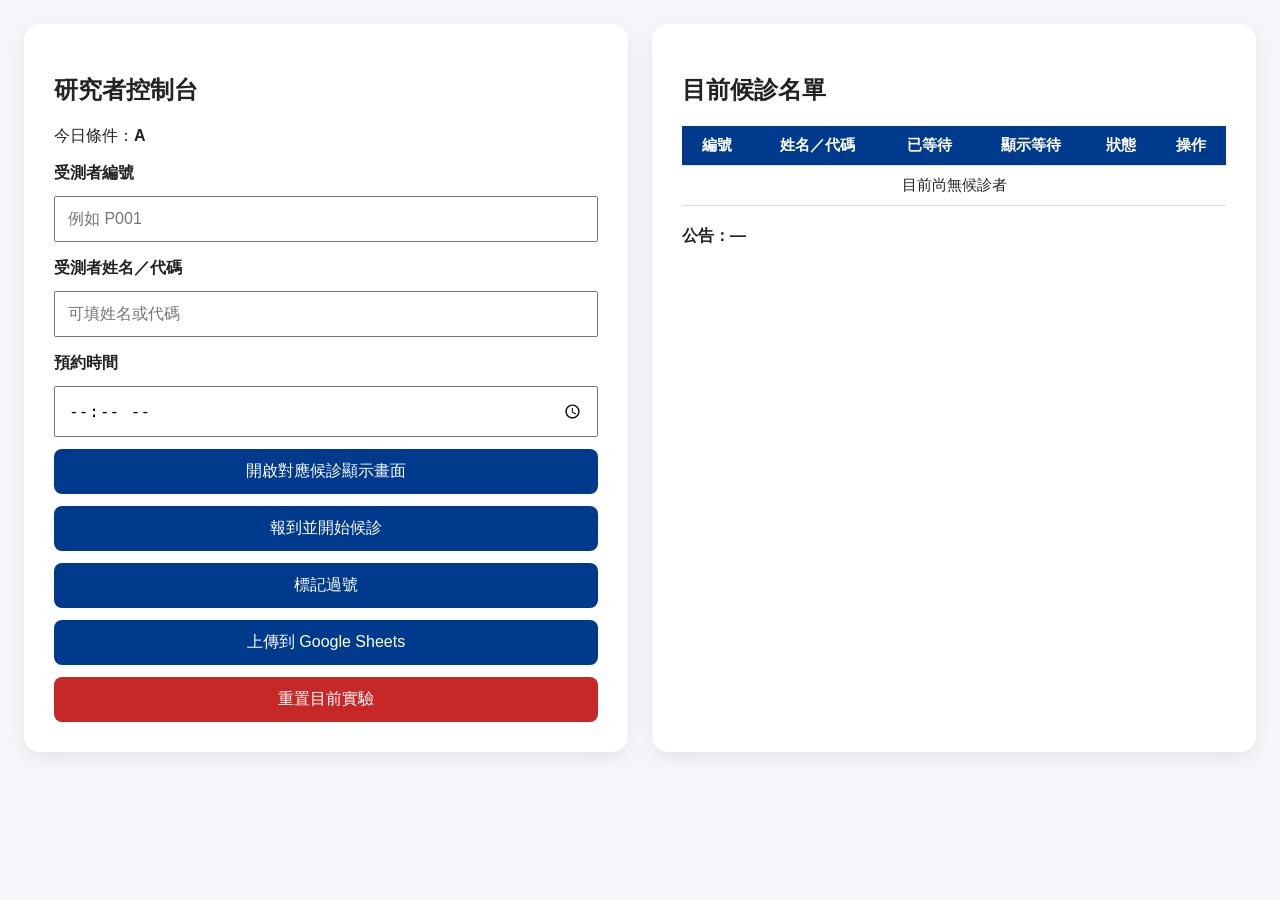
==== admin.html @ 97da01be "Add files via upload" ====
<!DOCTYPE html>
<html lang="zh-Hant">
<head>
  <meta charset="UTF-8" />
  <title>研究者控制台</title>
  <link rel="stylesheet" href="style.css" />
</head>
<body>
  <div class="admin-layout">
    <section class="panel">
      <h1>研究者控制台</h1>
      <p>今日條件：<strong id="currentCondition"></strong></p>

      <label>受測者編號</label>
      <input id="participantId" placeholder="例如 P001" />

      <label>受測者姓名／代碼</label>
      <input id="participantName" placeholder="可填姓名或代碼" />

      <label>預約時間</label>
      <input id="appointmentTime" type="time" />

      <button onclick="openDisplay()">開啟對應候診顯示畫面</button>
<button onclick="checkInParticipant()">報到並開始候診</button>
<button onclick="markMissed()">標記過號</button>
<button onclick="uploadRecordsToGoogleSheet()">上傳到 Google Sheets</button>
<button onclick="resetExperiment()" class="danger">重置目前實驗</button>
    </section>

    <section class="panel">
<h2>目前候診名單</h2>

<table class="queue-table">
  <thead>
    <tr>
      <th>編號</th>
      <th>姓名／代碼</th>
      <th>已等待</th>
      <th>顯示等待</th>
      <th>狀態</th><th>操作</th>
    </tr>
  </thead>
  <tbody id="queueTableBody">
    <tr>
      <td colspan="6">目前尚無候診者</td>
    </tr>
  </tbody>
</table>

<p class="announcement-admin">
  公告：<span id="currentAnnouncement">—</span>
</p>
    </section>
  </div>

  <script src="script.js"></script>
</body>
</html>
---- style.css ----
body {
  font-family: "Microsoft JhengHei", sans-serif;
  margin: 0;
  background: #f5f7fb;
  color: #222;
}

.setup-page {
  display: flex;
  justify-content: center;
  align-items: center;
  height: 100vh;
}

.setup-card,
.panel {
  background: white;
  padding: 30px;
  border-radius: 16px;
  box-shadow: 0 6px 20px rgba(0,0,0,0.08);
}

.setup-card {
  width: 420px;
  text-align: center;
}

.setup-card h1 {
  margin-top: 0;
  color: #003a8c;
}

select,
input,
button {
  width: 100%;
  padding: 12px;
  margin-top: 12px;
  box-sizing: border-box;
  font-size: 16px;
}

button {
  background: #003a8c;
  color: white;
  border: none;
  border-radius: 8px;
  cursor: pointer;
}

button:hover {
  background: #0050b3;
}

button.danger {
  background: #c62828;
}

button.danger:hover {
  background: #a61d24;
}

.admin-layout {
  display: grid;
  grid-template-columns: 1fr 1fr;
  gap: 24px;
  padding: 24px;
}

label {
  display: block;
  margin-top: 16px;
  font-weight: bold;
}

.display-page {
  background: #eef3fb;
}

.hospital-header {
  background: #003a8c;
  color: white;
  padding: 20px 30px;
  display: flex;
  justify-content: space-between;
  align-items: center;
}

.hospital-header h1 {
  margin: 0;
}

.room-label {
  font-size: 24px;
  font-weight: bold;
}

.waiting-screen {
  display: grid;
  grid-template-columns: 1fr 1fr;
  gap: 24px;
  padding: 24px;
}

.number-card,
.info-card {
  background: white;
  border-radius: 16px;
  padding: 30px;
  box-shadow: 0 6px 20px rgba(0,0,0,0.08);
}

.big-number {
  font-size: 140px;
  font-weight: bold;
  color: #ff6a00;
  text-align: center;
  margin: 20px 0;
}

.announcement-box {
  margin-top: 24px;
  padding: 20px;
  background: #fff8e1;
  border-left: 6px solid #ffb300;
  border-radius: 8px;
}

.progress-container {
  background: #e0e0e0;
  border-radius: 999px;
  overflow: hidden;
  height: 30px;
  margin-top: 12px;
}

.progress-bar {
  height: 100%;
  width: 0%;
  background: #4caf50;
  transition: width 0.5s;
}

.estimate-text {
  font-size: 36px;
  font-weight: bold;
  color: #ff6a00;
  margin-top: 10px;
}

@media (max-width: 900px) {
  .admin-layout,
  .waiting-screen {
    grid-template-columns: 1fr;
  }

  .big-number {
    font-size: 80px;
  }
}
.queue-table {
  width: 100%;
  border-collapse: collapse;
  margin-top: 16px;
  font-size: 15px;
}

.queue-table th,
.queue-table td {
  border-bottom: 1px solid #ddd;
  padding: 10px;
  text-align: center;
}

.queue-table th {
  background: #003a8c;
  color: white;
}

.queue-table tr:nth-child(even) {
  background: #f3f6fb;
}

.announcement-admin {
  margin-top: 20px;
  font-weight: bold;
}
/* ===== 臺大醫院風格候診顯示畫面 ===== */

.hospital-display-page {
  margin: 0;
  background: #111;
  font-family: "Microsoft JhengHei", sans-serif;
}

.hospital-screen {
  width: 100vw;
  min-height: 100vh;
  background: #f3f5f8;
  color: #1f2a37;
  display: grid;
  grid-template-rows: auto auto auto auto 1fr auto;
}

/* 頂部 */
.ntuh-top {
  background: #1f4f8f;
  color: white;
  display: grid;
  grid-template-columns: 180px 1fr;
  align-items: center;
  padding: 18px 28px;
}

.school-logo {
  font-size: 28px;
  font-weight: 800;
  letter-spacing: 1px;
}

.department-title {
  text-align: center;
}

.main-title {
  font-size: 38px;
  font-weight: 800;
}

.sub-title {
  font-size: 18px;
  opacity: 0.9;
  margin-top: 4px;
}

/* 醫師資訊 */
.doctor-bar {
  background: #e9eef6;
  display: grid;
  grid-template-columns: 260px 1fr 360px;
  align-items: center;
  padding: 18px 28px;
  border-bottom: 4px solid #d5dce8;
}

.doctor-left {
  display: flex;
  align-items: center;
  gap: 14px;
}

.icon-box {
  width: 56px;
  height: 56px;
  background: white;
  border-radius: 12px;
  display: grid;
  place-items: center;
  font-size: 30px;
}

.label-cn {
  font-size: 24px;
  font-weight: 700;
}

.label-en {
  font-size: 14px;
  color: #6b7280;
}

.doctor-name {
  text-align: center;
}

.doctor-cn {
  font-size: 42px;
  font-weight: 900;
  color: #173f73;
}

.doctor-en {
  font-size: 18px;
  color: #4b5563;
}

.nurse-box {
  text-align: right;
  font-size: 18px;
  line-height: 1.6;
  color: #374151;
}

/* 號碼區 */
.number-area {
  display: grid;
  grid-template-columns: 2fr 1fr;
  gap: 22px;
  padding: 24px 28px 12px;
}

.now-box,
.next-box {
  background: white;
  border-radius: 18px;
  border: 3px solid #dde3ee;
  box-shadow: 0 8px 18px rgba(0, 0, 0, 0.08);
  padding: 22px;
}

.section-title {
  font-size: 26px;
  font-weight: 800;
}

.orange {
  color: #f37021;
}

.ntuh-big-number {
  font-size: 120px;
  font-weight: 900;
  color: #f37021;
  text-align: center;
  line-height: 1.05;
}

.patient-name {
  font-size: 26px;
  text-align: center;
  color: #374151;
  font-weight: 700;
}

.ntuh-next-number {
  font-size: 82px;
  font-weight: 900;
  color: #f37021;
  text-align: center;
  line-height: 1.4;
}

/* 條件資訊區 */
.condition-display-area {
  padding: 0 28px 12px;
}

.display-progress-box,
.display-estimate-box {
  background: #ffffff;
  border-radius: 16px;
  border: 3px solid #dbe3ef;
  padding: 18px 24px;
  display: grid;
  grid-template-columns: 240px 1fr 120px;
  align-items: center;
  gap: 18px;
}

.display-estimate-box {
  grid-template-columns: 240px 1fr;
}

.display-progress-title,
.display-estimate-title {
  font-size: 28px;
  font-weight: 900;
  color: #173f73;
}

.progress-container {
  height: 34px;
  background: #d8dee9;
  border-radius: 999px;
  overflow: hidden;
}

.progress-bar {
  height: 100%;
  background: #f37021;
  border-radius: 999px;
}

.display-progress-percent {
  font-size: 28px;
  font-weight: 900;
  color: #f37021;
  text-align: right;
}

.estimate-text {
  font-size: 42px;
  font-weight: 900;
  color: #f37021;
}

/* 掛號名單 */
.registered-list {
  margin: 0 28px 12px;
  background: white;
  border-radius: 18px;
  border: 3px solid #dbe3ef;
  overflow: hidden;
  box-shadow: 0 8px 18px rgba(0, 0, 0, 0.08);
}

.list-title {
  background: #1f4f8f;
  color: white;
  font-size: 28px;
  font-weight: 900;
  padding: 14px 22px;
}

.ntuh-patient-table {
  width: 100%;
  border-collapse: collapse;
  font-size: 24px;
}

.ntuh-patient-table th {
  background: #e9eef6;
  color: #173f73;
  padding: 14px;
  font-weight: 900;
  border-bottom: 2px solid #d5dce8;
}

.ntuh-patient-table td {
  padding: 14px;
  text-align: center;
  border-bottom: 1px solid #e5e7eb;
  font-weight: 700;
}

.ntuh-patient-table tr:nth-child(even) {
  background: #f8fafc;
}

.seen-row {
  color: #9ca3af;
  background: #f1f5f9 !important;
}

/* 公告 */
.announcement-area {
  background: #fff4d6;
  border-top: 5px solid #f5a400;
  display: grid;
  grid-template-columns: 180px 1fr;
  align-items: center;
  padding: 18px 28px;
}

.announcement-title {
  font-size: 28px;
  font-weight: 900;
  color: #9a5b00;
}

.announcement-text {
  font-size: 30px;
  font-weight: 800;
  color: #5f3700;
}

/* 公共螢幕適配 */
@media (max-width: 900px) {
  .doctor-bar,
  .number-area,
  .display-progress-box,
  .display-estimate-box {
    grid-template-columns: 1fr;
  }

  .nurse-box {
    text-align: center;
  }

  .ntuh-big-number {
    font-size: 82px;
  }

  .ntuh-next-number {
    font-size: 60px;
  }
}
.soon-status {
  color: #f37021;
  font-weight: 900;
}
.current-name-large,
.next-name-large {
  font-size: 96px;
  font-weight: 900;
  color: #f37021;
  text-align: center;
  margin-top: 20px;
}

.current-id-small,
.next-id-small {
  font-size: 34px;
  color: #1f2a37;
  text-align: center;
  font-weight: 700;
  margin-top: 8px;
}

.next-name-large {
  font-size: 72px;
}
.mini-progress-container {
  width: 100%;
  height: 18px;
  background: #d7dce5;
  border-radius: 999px;
  overflow: hidden;
}

.mini-progress-bar {
  height: 100%;
  background: #f37021;
  border-radius: 999px;
}

.mini-progress-text {
  margin-top: 6px;
  font-size: 18px;
  font-weight: 700;
  color: #f37021;
}
.announcement-inline {
  margin: 24px 0;
  padding: 24px;
  background: #ffffff;
  border-radius: 20px;
  border: 3px solid #d7dce5;
}

.announcement-inline-title {
  font-size: 28px;
  font-weight: 800;
  color: #0d47a1;
  margin-bottom: 12px;
}

.announcement-inline-text {
  font-size: 24px;
  color: #333;
  line-height: 1.6;
}
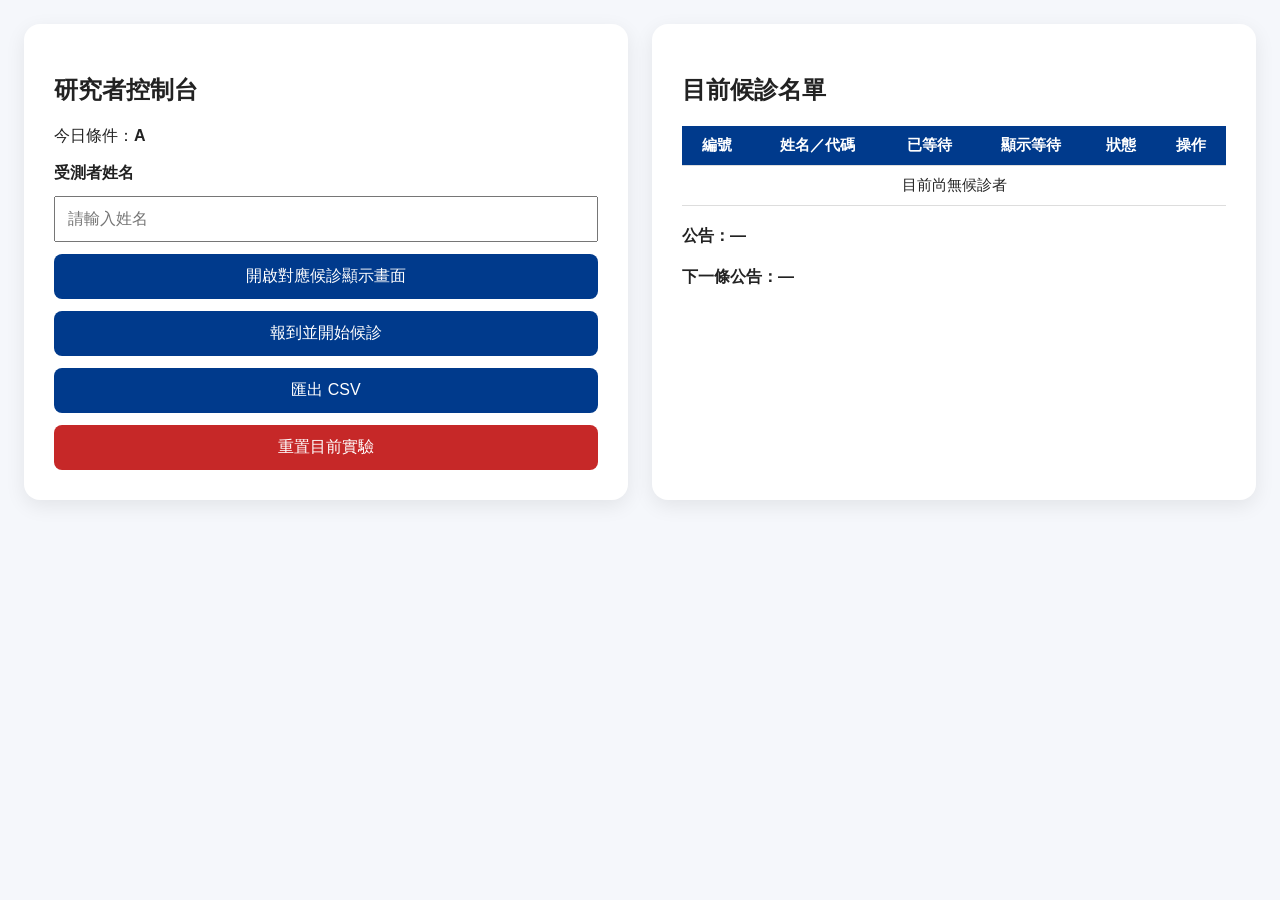
==== commit 70c4a3e7: "Add files via upload" ====
--- a/admin.html
+++ b/admin.html
@@ -11,44 +11,44 @@
       <h1>研究者控制台</h1>
       <p>今日條件：<strong id="currentCondition"></strong></p>
 
-      <label>受測者編號</label>
-      <input id="participantId" placeholder="例如 P001" />
-
-      <label>受測者姓名／代碼</label>
-      <input id="participantName" placeholder="可填姓名或代碼" />
-
-      <label>預約時間</label>
-      <input id="appointmentTime" type="time" />
+      <label>受測者姓名</label>
+      <input id="participantName" placeholder="請輸入姓名" />
 
       <button onclick="openDisplay()">開啟對應候診顯示畫面</button>
-<button onclick="checkInParticipant()">報到並開始候診</button>
-<button onclick="markMissed()">標記過號</button>
-<button onclick="uploadRecordsToGoogleSheet()">上傳到 Google Sheets</button>
-<button onclick="resetExperiment()" class="danger">重置目前實驗</button>
+      <button onclick="checkInParticipant()">報到並開始候診</button>
+      <button onclick="exportCSV()">
+  匯出 CSV
+</button>
+      <button onclick="resetExperiment()" class="danger">重置目前實驗</button>
     </section>
 
     <section class="panel">
-<h2>目前候診名單</h2>
+      <h2>目前候診名單</h2>
 
-<table class="queue-table">
-  <thead>
-    <tr>
-      <th>編號</th>
-      <th>姓名／代碼</th>
-      <th>已等待</th>
-      <th>顯示等待</th>
-      <th>狀態</th><th>操作</th>
-    </tr>
-  </thead>
-  <tbody id="queueTableBody">
-    <tr>
-      <td colspan="6">目前尚無候診者</td>
-    </tr>
-  </tbody>
-</table>
+      <table class="queue-table">
+        <thead>
+          <tr>
+            <th>編號</th>
+            <th>姓名／代碼</th>
+            <th>已等待</th>
+            <th>顯示等待</th>
+            <th>狀態</th>
+            <th>操作</th>
+          </tr>
+        </thead>
+        <tbody id="queueTableBody">
+          <tr>
+            <td colspan="6">目前尚無候診者</td>
+          </tr>
+        </tbody>
+      </table>
+
+      <p class="announcement-admin">
+  公告：<span id="currentAnnouncement">—</span>
+</p>
 
 <p class="announcement-admin">
-  公告：<span id="currentAnnouncement">—</span>
+  下一條公告：<span id="nextAnnouncement">—</span>
 </p>
     </section>
   </div>
--- a/style.css
+++ b/style.css
@@ -549,4 +549,74 @@
   font-size: 24px;
   color: #333;
   line-height: 1.6;
+}
+.admin-alert-modal {
+  position: fixed;
+  inset: 0;
+  background: rgba(0, 0, 0, 0.55);
+  display: grid;
+  place-items: center;
+  z-index: 99999;
+}
+
+.admin-alert-box {
+  background: white;
+  border-radius: 24px;
+  padding: 48px 64px;
+  text-align: center;
+  box-shadow: 0 20px 60px rgba(0,0,0,0.35);
+  border: 6px solid #f37021;
+}
+
+.admin-alert-title {
+  font-size: 42px;
+  font-weight: 900;
+  color: #f37021;
+  margin-bottom: 20px;
+}
+
+.admin-alert-number {
+  font-size: 96px;
+  font-weight: 900;
+  color: #173f73;
+  line-height: 1;
+}
+
+.admin-alert-name {
+  font-size: 48px;
+  font-weight: 800;
+  color: #111827;
+  margin: 20px 0 32px;
+}
+
+.admin-alert-box button {
+  font-size: 24px;
+  font-weight: 800;
+  padding: 14px 36px;
+  border: none;
+  border-radius: 999px;
+  background: #f37021;
+  color: white;
+  cursor: pointer;
+}
+@media screen and (orientation: portrait) {
+  .hospital-display-page {
+    width: 100vw;
+    min-height: 100vh;
+    margin: 0;
+    overflow: hidden;
+    background: #f2f4f8;
+  }
+
+  .hospital-screen {
+    width: 1080px;
+    min-height: 1920px;
+    transform-origin: top left;
+    transform: scale(calc(100vw / 1080));
+  }
+}
+@media screen and (min-width: 1080px) and (min-height: 1920px) {
+  .hospital-screen {
+    transform: none;
+  }
 }
